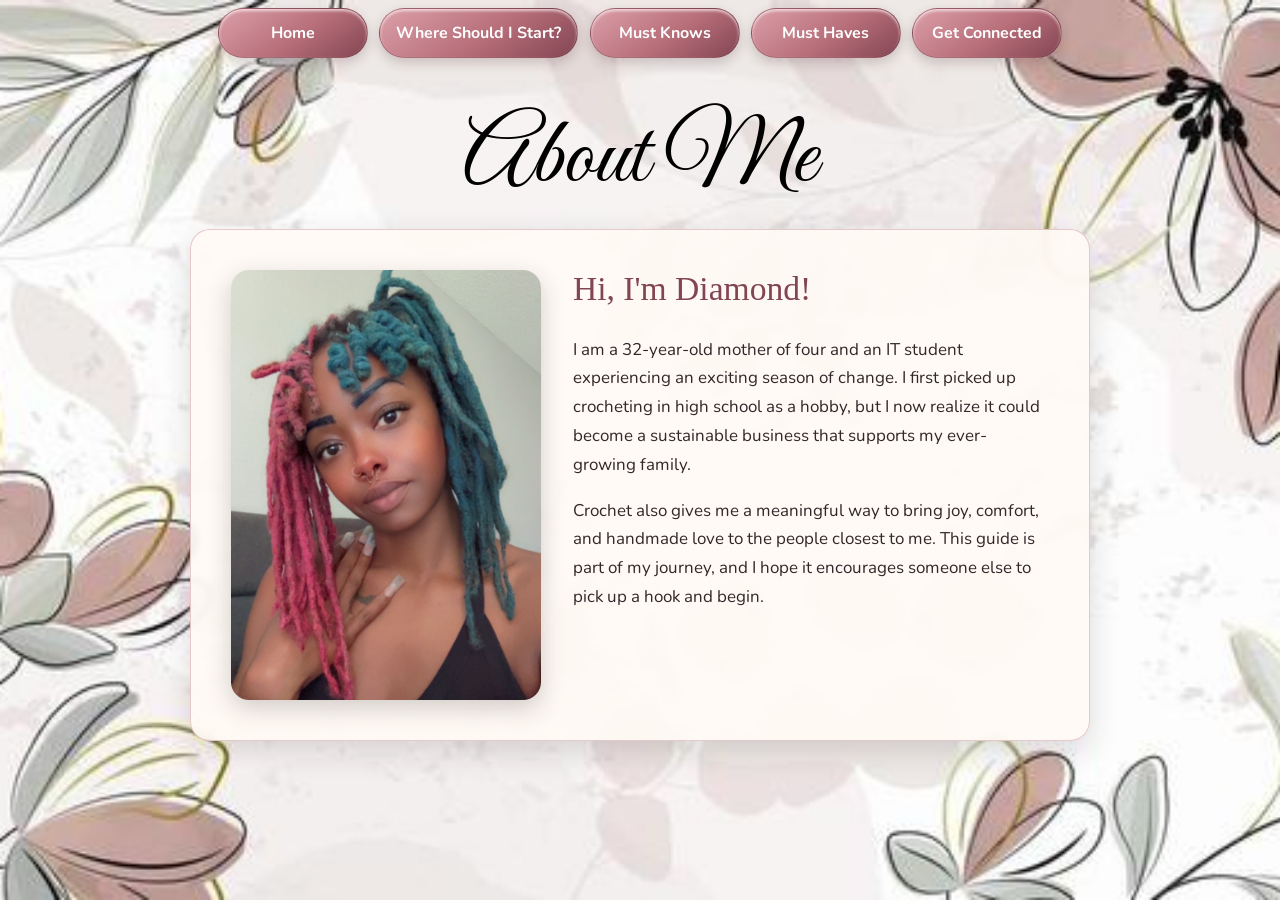
==== about.html @ 24411d75 "Add files via upload" ====
<!DOCTYPE html>
<html lang="en">
<head>
  <meta charset="UTF-8"><meta name="viewport" content="width=device-width, initial-scale=1.0"><meta name="description" content="Meet Diamond, the creator of this beginner crochet guide.">
  <title>About Me | Crochet Guide</title>
  <link rel="preconnect" href="https://fonts.googleapis.com"><link rel="preconnect" href="https://fonts.gstatic.com" crossorigin><link href="https://fonts.googleapis.com/css2?family=Great+Vibes&family=Nunito:wght@400;600;700&display=swap" rel="stylesheet"><link rel="stylesheet" href="style.css">
</head>
<body>
  <nav class="page-nav" aria-label="Main navigation"><a href="index.html">Home</a><a href="start.html">Where Should I Start?</a><a href="must-knows.html">Must Knows</a><a href="must-haves.html">Must Haves</a><a href="connected.html">Get Connected</a></nav>
  <header class="page-header"><h1 class="page-title">About Me</h1></header>
  <main class="page-content"><section class="content-card about-card">
    <img class="profile-image" src="assets/images/profile_pic.JPG" alt="Portrait of Diamond, creator of the Crochet Guide">
    <div><h2>Hi, I'm Diamond!</h2>
      <p>I am a 32-year-old mother of four and an IT student experiencing an exciting season of change. I first picked up crocheting in high school as a hobby, but I now realize it could become a sustainable business that supports my ever-growing family.</p>
      <p>Crochet also gives me a meaningful way to bring joy, comfort, and handmade love to the people closest to me. This guide is part of my journey, and I hope it encourages someone else to pick up a hook and begin.</p>
    </div>
  </section></main>
</body>
</html>
---- style.css ----
:root { --rose:#b76e79; --rose-dark:#824552; --ink:#30282a; }
* { box-sizing:border-box; }
html { min-height:100%; }
body { margin:0; min-height:100vh; display:flex; flex-direction:column; color:var(--ink); font-family:'Nunito',Arial,sans-serif; background:#f6efec url('assets/images/floral_background.jpg') center/cover no-repeat fixed; }
.page-header { padding:1.3rem 1rem .4rem; text-align:center; }
.page-title { margin:0; color:#000; font-family:'Great Vibes','Brush Script MT',cursive; font-size:clamp(3rem,8vw,6rem); font-weight:400; line-height:1.15; opacity:0; animation:title-fade 1.4s ease forwards; }
@keyframes title-fade { from{opacity:0;transform:translateY(-18px)} to{opacity:1;transform:translateY(0)} }
.page-content { flex:1; width:min(1100px,92%); margin:0 auto 1.5rem; }
.home-content { display:flex; flex-direction:column; align-items:center; gap:1.4rem; }
.hero-image { display:block; width:min(760px,90vw); max-height:430px; object-fit:contain; border:7px solid rgba(255,255,255,.82); border-radius:18px; box-shadow:0 10px 30px rgba(48,40,42,.22); }
.slide-in { animation:slide-left 1.3s cubic-bezier(.2,.8,.2,1) both; }
@keyframes slide-left { from{opacity:0;transform:translateX(-100vw)} to{opacity:1;transform:translateX(0)} }
.quote-scroll { position:relative; isolation:isolate; display:grid; place-items:center; width:min(720px,92vw); min-height:220px; padding:3.6rem 6rem; text-align:center; overflow:hidden; }
.quote-scroll::before { content:""; position:absolute; inset:0; z-index:-1; background:url('assets/images/scroll_border.jpg') center/100% 100% no-repeat; opacity:.8; }
.quote-content { transition:opacity .35s ease; }.quote-content.changing{opacity:0}
blockquote { margin:0; font-family:Georgia,serif; font-size:clamp(1.1rem,2.4vw,1.45rem); font-style:italic; }
#quote-author { margin:.65rem 0 0; color:var(--rose-dark); font-weight:700; }
.content-card { max-width:900px; margin:.5rem auto; padding:clamp(1.3rem,4vw,2.5rem); background:rgba(255,250,245,.92); border:1px solid rgba(183,110,121,.35); border-radius:20px; box-shadow:0 10px 30px rgba(48,40,42,.16); backdrop-filter:blur(3px); }
.content-card h2 { margin-top:0; color:var(--rose-dark); font-family:Georgia,serif; font-weight:normal; font-size:clamp(1.5rem,4vw,2.1rem); }
.content-card p { font-size:1.06rem; line-height:1.7; }.centered-card{text-align:center}
.reference-image { display:block; width:min(100%,760px); max-height:650px; margin:1.5rem auto 0; object-fit:contain; border-radius:12px; box-shadow:0 7px 20px rgba(48,40,42,.18); }.reference-image.poster{max-height:850px}
.skill-gauge { display:grid; grid-template-columns:repeat(5,1fr); margin:2rem 0; overflow:hidden; border-radius:16px; box-shadow:0 6px 18px rgba(48,40,42,.12); }
.skill-gauge div { display:flex; min-height:155px; padding:1rem .6rem; flex-direction:column; justify-content:center; align-items:center; text-align:center; background:#edd5d9; border-right:2px solid rgba(255,255,255,.7); }
.skill-gauge div:nth-child(2){background:#e3bdc4}.skill-gauge div:nth-child(3){background:#d99fab}.skill-gauge div:nth-child(4){background:#c98290}.skill-gauge div:nth-child(5){background:#b76e79;color:#fff}
.skill-gauge span { display:grid; width:2rem; height:2rem; margin-bottom:.45rem; place-items:center; color:#fff; background:var(--rose-dark); border-radius:50%; }.skill-gauge strong{font-size:.9rem}.skill-gauge small{margin-top:.35rem;line-height:1.3}
.next-steps { padding:1rem 1.2rem; background:#fff; border-left:5px solid var(--rose); border-radius:10px; } a{color:var(--rose-dark)}
.about-card { display:grid; grid-template-columns:minmax(210px,310px) 1fr; gap:2rem; align-items:start; }.profile-image{width:100%;max-height:430px;object-fit:cover;object-position:center 20%;border-radius:18px;box-shadow:0 8px 24px rgba(48,40,42,.22)}
.form-card{max-width:760px}.form-grid{display:grid;grid-template-columns:1fr 1fr;gap:1rem}label,legend{font-weight:700}
input,textarea{display:block;width:100%;margin-top:.4rem;padding:.8rem;color:var(--ink);font:inherit;background:#fff;border:2px solid #d7bdc1;border-radius:10px}input:focus,textarea:focus{outline:3px solid rgba(183,110,121,.23);border-color:var(--rose)}
fieldset{display:grid;gap:.6rem;margin:1.2rem 0;padding:1rem;border:1px solid #d7bdc1;border-radius:10px}.check-label{display:flex;gap:.6rem;align-items:center;font-weight:600}.check-label input{width:auto;margin:0}
.error{display:block;min-height:1.25rem;margin-top:.25rem;color:#9b1c31;font-size:.86rem;font-weight:700}.submit-button{margin-top:1rem;padding:.85rem 1.5rem;color:#fff;font:700 1rem 'Nunito',sans-serif;background:linear-gradient(145deg,#d99aa5,var(--rose-dark));border:0;border-radius:999px;cursor:pointer;box-shadow:inset 0 2px 2px rgba(255,255,255,.5),0 5px 12px rgba(80,40,48,.24)}.submit-button:hover{filter:brightness(1.08);transform:translateY(-1px)}.success-message{color:#347048;font-weight:700}
.page-nav{display:flex;flex-wrap:wrap;justify-content:center;gap:.7rem;padding:.5rem 1rem 1.6rem}.page-nav a{position:relative;overflow:hidden;min-width:150px;padding:.8rem 1rem;color:#fff;text-align:center;text-decoration:none;font-weight:700;background:linear-gradient(145deg,#dca0aa 0%,var(--rose) 55%,var(--rose-dark) 100%);border:1px solid rgba(94,43,54,.35);border-radius:999px;box-shadow:inset 0 2px 3px rgba(255,255,255,.65),0 5px 12px rgba(80,40,48,.22);transition:transform .2s,filter .2s}.page-nav a::after{content:"";position:absolute;top:-40%;left:-65%;width:35%;height:180%;background:linear-gradient(90deg,transparent,rgba(255,255,255,.75),transparent);transform:rotate(20deg);animation:button-shine 3.6s ease-in-out infinite}.page-nav a:hover,.page-nav a:focus-visible{transform:translateY(-3px);filter:brightness(1.1)}
@keyframes button-shine { 0%,55%{left:-65%} 80%,100%{left:135%} }
@media(max-width:750px){.quote-scroll{min-height:180px;padding:2.5rem 3.2rem}.skill-gauge{grid-template-columns:1fr}.skill-gauge div{min-height:auto;border-right:0;border-bottom:2px solid #fff}.about-card{grid-template-columns:1fr}.profile-image{width:min(100%,330px)}.form-grid{grid-template-columns:1fr}.page-nav a{min-width:135px;flex:1 1 40%}}
@media(prefers-reduced-motion:reduce){*,*::before,*::after{animation-duration:.01ms!important;animation-iteration-count:1!important;scroll-behavior:auto!important}}
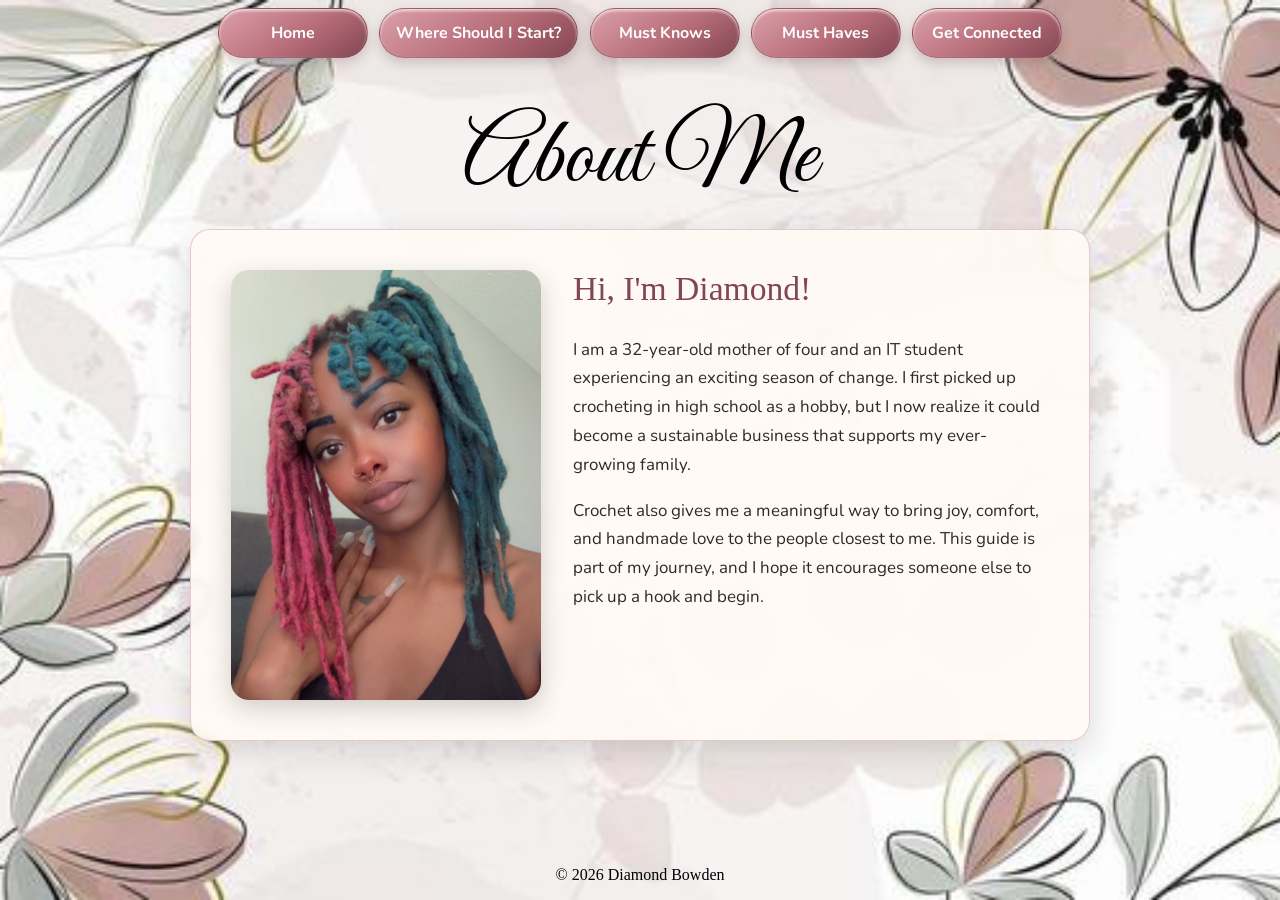
==== commit 4c4cf1a7: "Add files via upload" ====
--- a/about.html
+++ b/about.html
@@ -15,5 +15,6 @@
       <p>Crochet also gives me a meaningful way to bring joy, comfort, and handmade love to the people closest to me. This guide is part of my journey, and I hope it encourages someone else to pick up a hook and begin.</p>
     </div>
   </section></main>
+  <footer class="site-footer">&copy; 2026 Diamond Bowden</footer>
 </body>
 </html>
--- a/style.css
+++ b/style.css
@@ -6,6 +6,7 @@
 .page-title { margin:0; color:#000; font-family:'Great Vibes','Brush Script MT',cursive; font-size:clamp(3rem,8vw,6rem); font-weight:400; line-height:1.15; opacity:0; animation:title-fade 1.4s ease forwards; }
 @keyframes title-fade { from{opacity:0;transform:translateY(-18px)} to{opacity:1;transform:translateY(0)} }
 .page-content { flex:1; width:min(1100px,92%); margin:0 auto 1.5rem; }
+.site-footer { padding:1rem; color:#000; font-family:'Times New Roman',Times,serif; text-align:center; }
 .home-content { display:flex; flex-direction:column; align-items:center; gap:1.4rem; }
 .hero-image { display:block; width:min(760px,90vw); max-height:430px; object-fit:contain; border:7px solid rgba(255,255,255,.82); border-radius:18px; box-shadow:0 10px 30px rgba(48,40,42,.22); }
 .slide-in { animation:slide-left 1.3s cubic-bezier(.2,.8,.2,1) both; }
